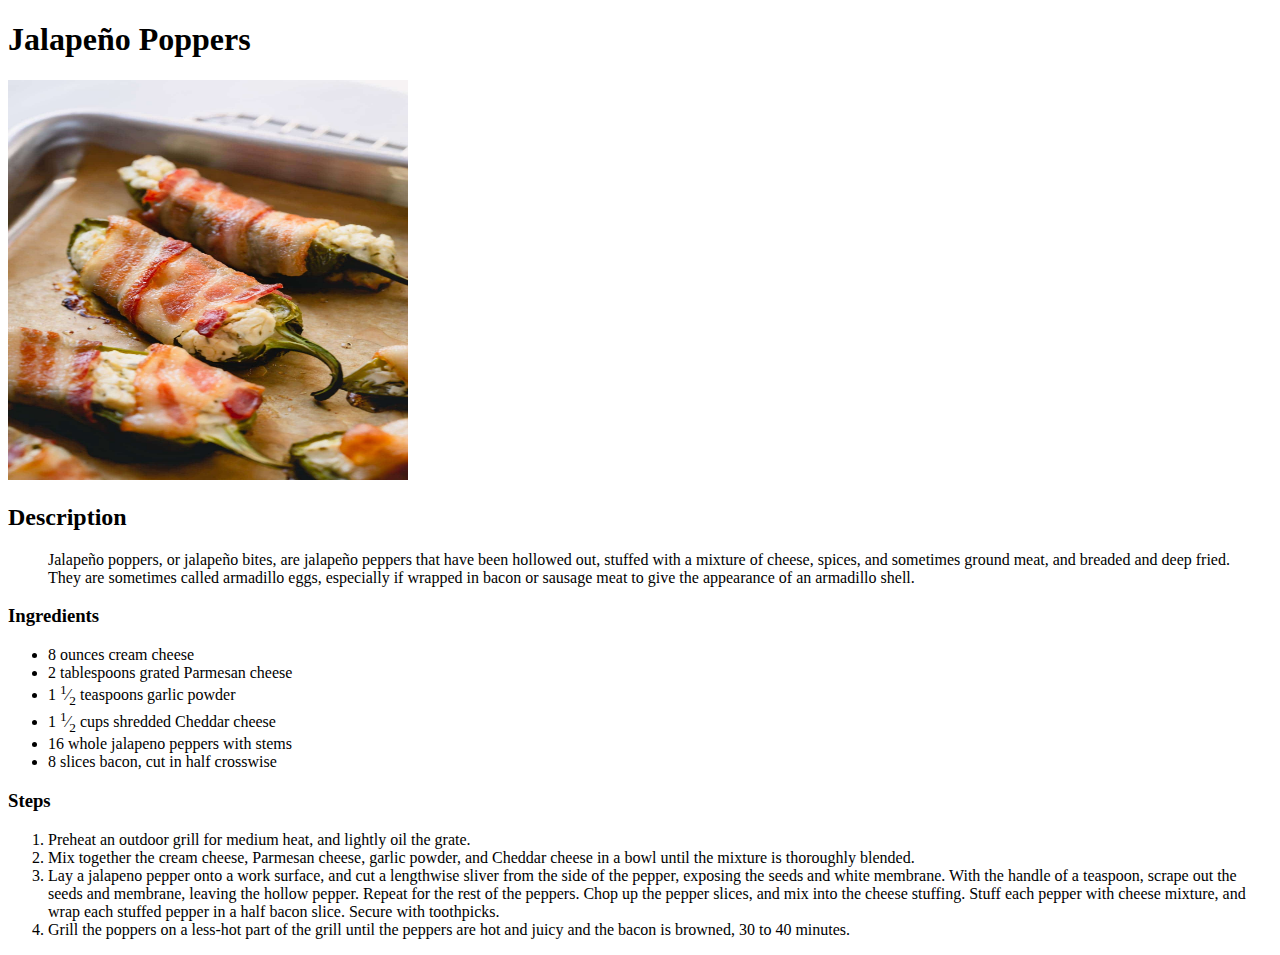
==== recipes/jalapeno_poppers.html @ 09596b9e "Created the basic HTML structure for the website" ====
<!DOCTYPE html>
<html lang="en">
<head>
    <meta charset="UTF-8">
    <meta http-equiv="X-UA-Compatible" content="IE=edge">
    <meta name="viewport" content="width=device-width, initial-scale=1.0">
    <title>Jalapeño Popper Recipe</title>
</head>
<body>
    <h1>Jalapeño Poppers</h1>
    <img src="./jalapeno_poppers.jpg" alt="Jalapeño Popper" width="400" height="400">
    <h2>Description</h2>
    <blockquote cite="https://en.wikipedia.org/wiki/Jalape%C3%B1o_popper">Jalapeño poppers, or jalapeño bites, are jalapeño peppers that have been hollowed out, stuffed with a mixture of cheese, spices, and sometimes ground meat, and breaded and deep fried. They are sometimes called armadillo eggs, especially if wrapped in bacon or sausage meat to give the appearance of an armadillo shell.</blockquote>
    <h3>Ingredients</h3>
    <ul>
        <li>8 ounces cream cheese</li>
        <li>2 tablespoons grated Parmesan cheese</li>
        <li>1 <sup>1</sup>&frasl;<sub>2</sub> teaspoons garlic powder</li>
        <li>1 <sup>1</sup>&frasl;<sub>2</sub> cups shredded Cheddar cheese</li>
        <li>16 whole jalapeno peppers with stems</li>
        <li>8 slices bacon, cut in half crosswise</li>
    </ul>
    <h3>Steps</h3>
    <ol>
        <li>Preheat an outdoor grill for medium heat, and lightly oil the grate.</li>
        <li>Mix together the cream cheese, Parmesan cheese, garlic powder, and Cheddar cheese in a bowl until the mixture is thoroughly blended.</li>
        <li>Lay a jalapeno pepper onto a work surface, and cut a lengthwise sliver from the side of the pepper, exposing the seeds and white membrane. With the handle of a teaspoon, scrape out the seeds and membrane, leaving the hollow pepper. Repeat for the rest of the peppers. Chop up the pepper slices, and mix into the cheese stuffing. Stuff each pepper with cheese mixture, and wrap each stuffed pepper in a half bacon slice. Secure with toothpicks.</li>
        <li>Grill the poppers on a less-hot part of the grill until the peppers are hot and juicy and the bacon is browned, 30 to 40 minutes.</li>
    </ol>
</body>
</html>
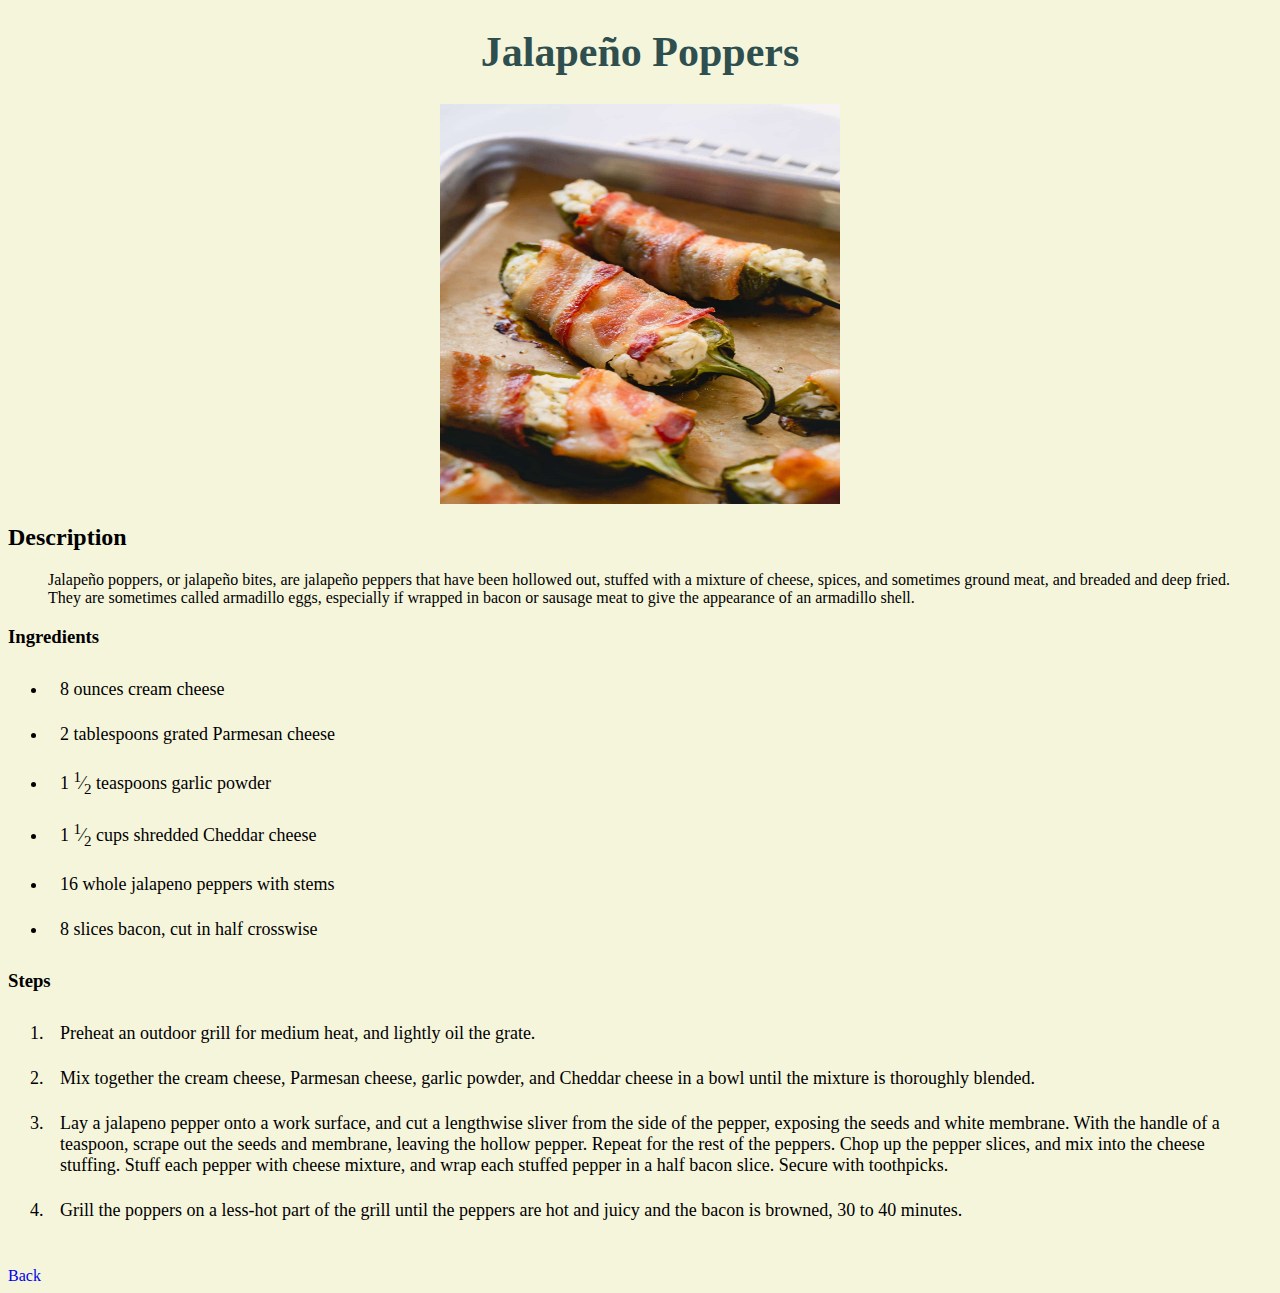
==== commit a4c8ec37: "Adding basic CSS. Removed the 'alt' attribute from all 'a' elements in index.html" ====
--- a/recipes/jalapeno_poppers.html
+++ b/recipes/jalapeno_poppers.html
@@ -5,14 +5,15 @@
     <meta http-equiv="X-UA-Compatible" content="IE=edge">
     <meta name="viewport" content="width=device-width, initial-scale=1.0">
     <title>Jalapeño Popper Recipe</title>
+    <link rel="stylesheet" href="../styles.css">
 </head>
-<body>
-    <h1>Jalapeño Poppers</h1>
+<body class="recipe-page">
+    <h1 class="recipe-head-one">Jalapeño Poppers</h1>
     <img src="./jalapeno_poppers.jpg" alt="Jalapeño Popper" width="400" height="400">
     <h2>Description</h2>
     <blockquote cite="https://en.wikipedia.org/wiki/Jalape%C3%B1o_popper">Jalapeño poppers, or jalapeño bites, are jalapeño peppers that have been hollowed out, stuffed with a mixture of cheese, spices, and sometimes ground meat, and breaded and deep fried. They are sometimes called armadillo eggs, especially if wrapped in bacon or sausage meat to give the appearance of an armadillo shell.</blockquote>
     <h3>Ingredients</h3>
-    <ul>
+    <ul class="ingredients">
         <li>8 ounces cream cheese</li>
         <li>2 tablespoons grated Parmesan cheese</li>
         <li>1 <sup>1</sup>&frasl;<sub>2</sub> teaspoons garlic powder</li>
@@ -27,5 +28,7 @@
         <li>Lay a jalapeno pepper onto a work surface, and cut a lengthwise sliver from the side of the pepper, exposing the seeds and white membrane. With the handle of a teaspoon, scrape out the seeds and membrane, leaving the hollow pepper. Repeat for the rest of the peppers. Chop up the pepper slices, and mix into the cheese stuffing. Stuff each pepper with cheese mixture, and wrap each stuffed pepper in a half bacon slice. Secure with toothpicks.</li>
         <li>Grill the poppers on a less-hot part of the grill until the peppers are hot and juicy and the bacon is browned, 30 to 40 minutes.</li>
     </ol>
+    <br>
+    <a href="../index.html">Back</a>
 </body>
 </html>--- a/styles.css
+++ b/styles.css
@@ -0,0 +1,51 @@
+h1, #recipe-list {
+    text-align: center;
+}
+
+h1 {
+    font-family: cursive;
+    font-size: 42px;
+    color: burlywood;
+}
+
+#recipe-list li {
+    padding: 10px;
+}
+
+li {
+    font-size: 18px;
+    padding: 12px;
+}
+
+a {
+    text-decoration: none;
+}
+
+a:hover {
+    color: pink;
+}
+
+img {
+    display: block;
+    margin-left: auto;
+    margin-right: auto;
+}
+
+#main-page {
+    background-image: url(./recipes/food.jpg);
+    background-size: cover;
+    background-repeat: no-repeat;
+    background-attachment: fixed;
+}
+
+#title-o {
+    color: brown;
+}
+
+.recipe-head-one {
+    font-size: 42px;
+    color: darkslategray;
+}
+
+.recipe-page {
+    background-color: beige;